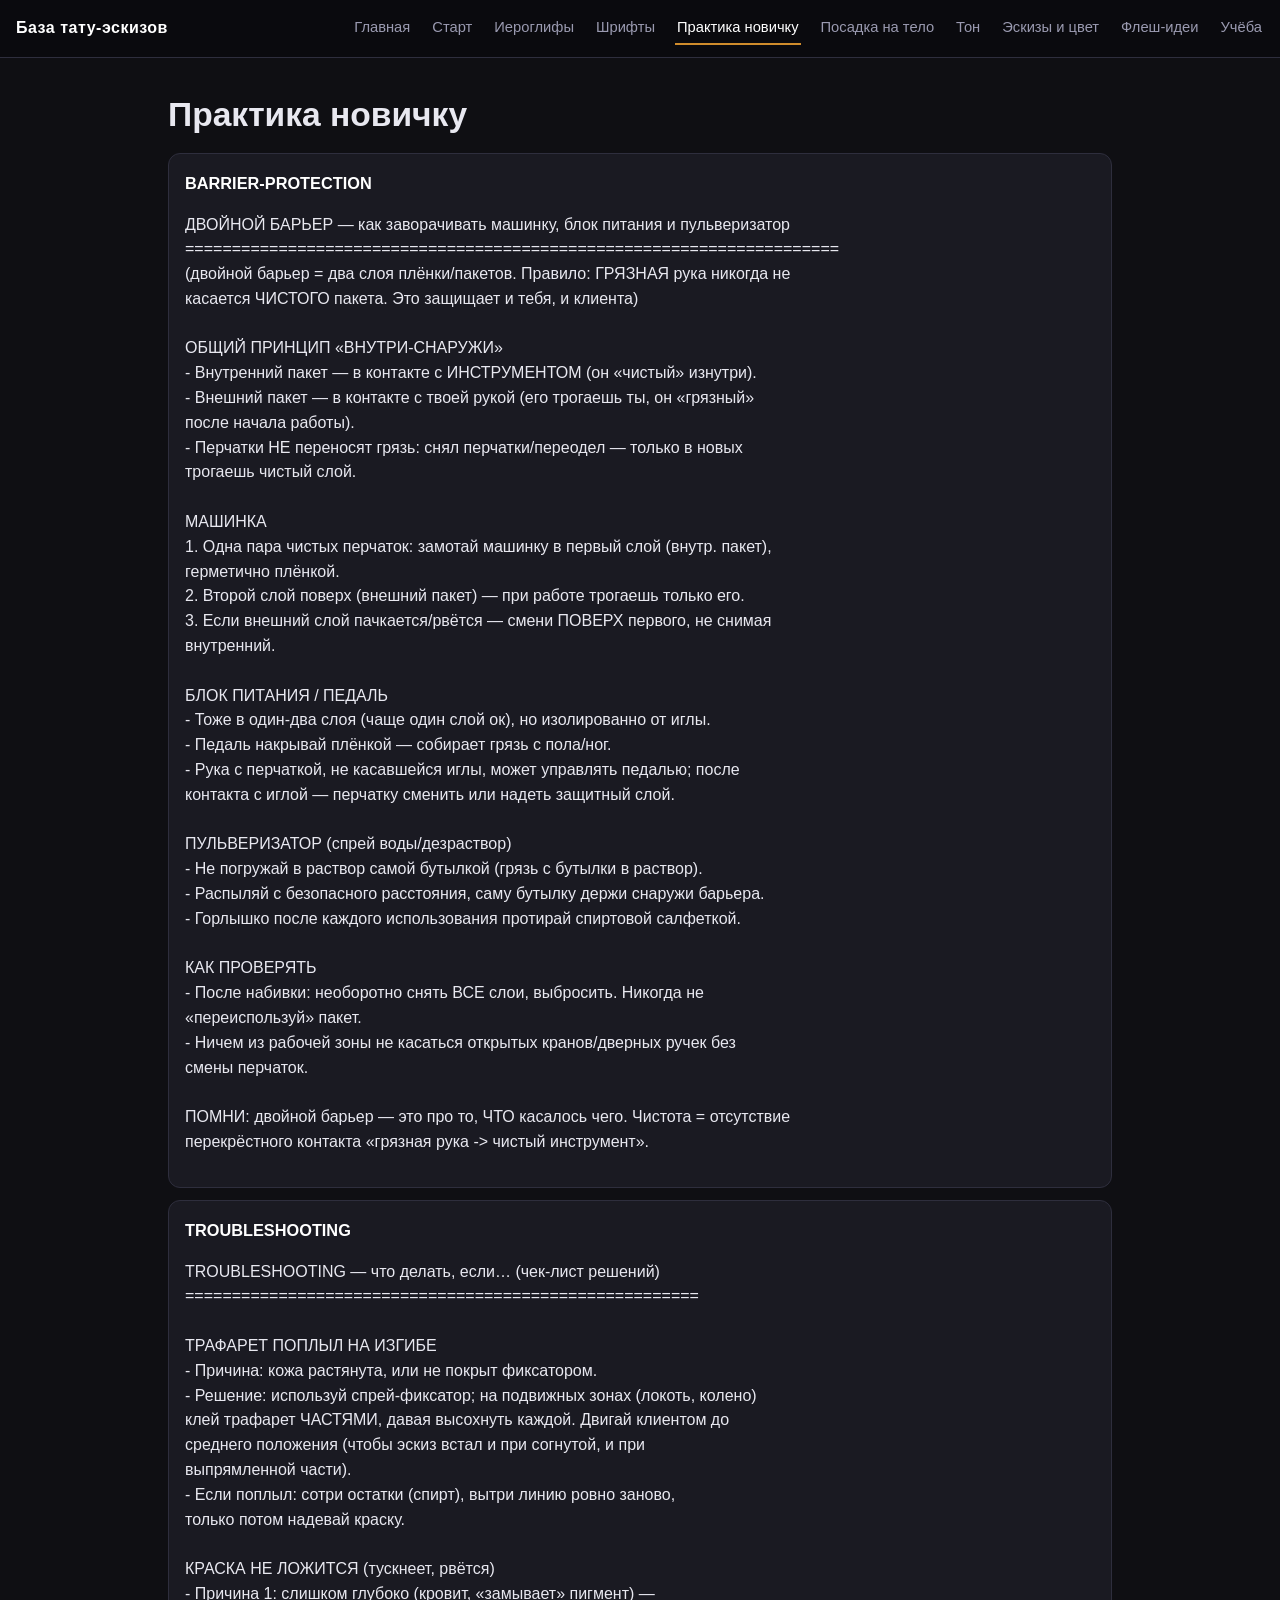
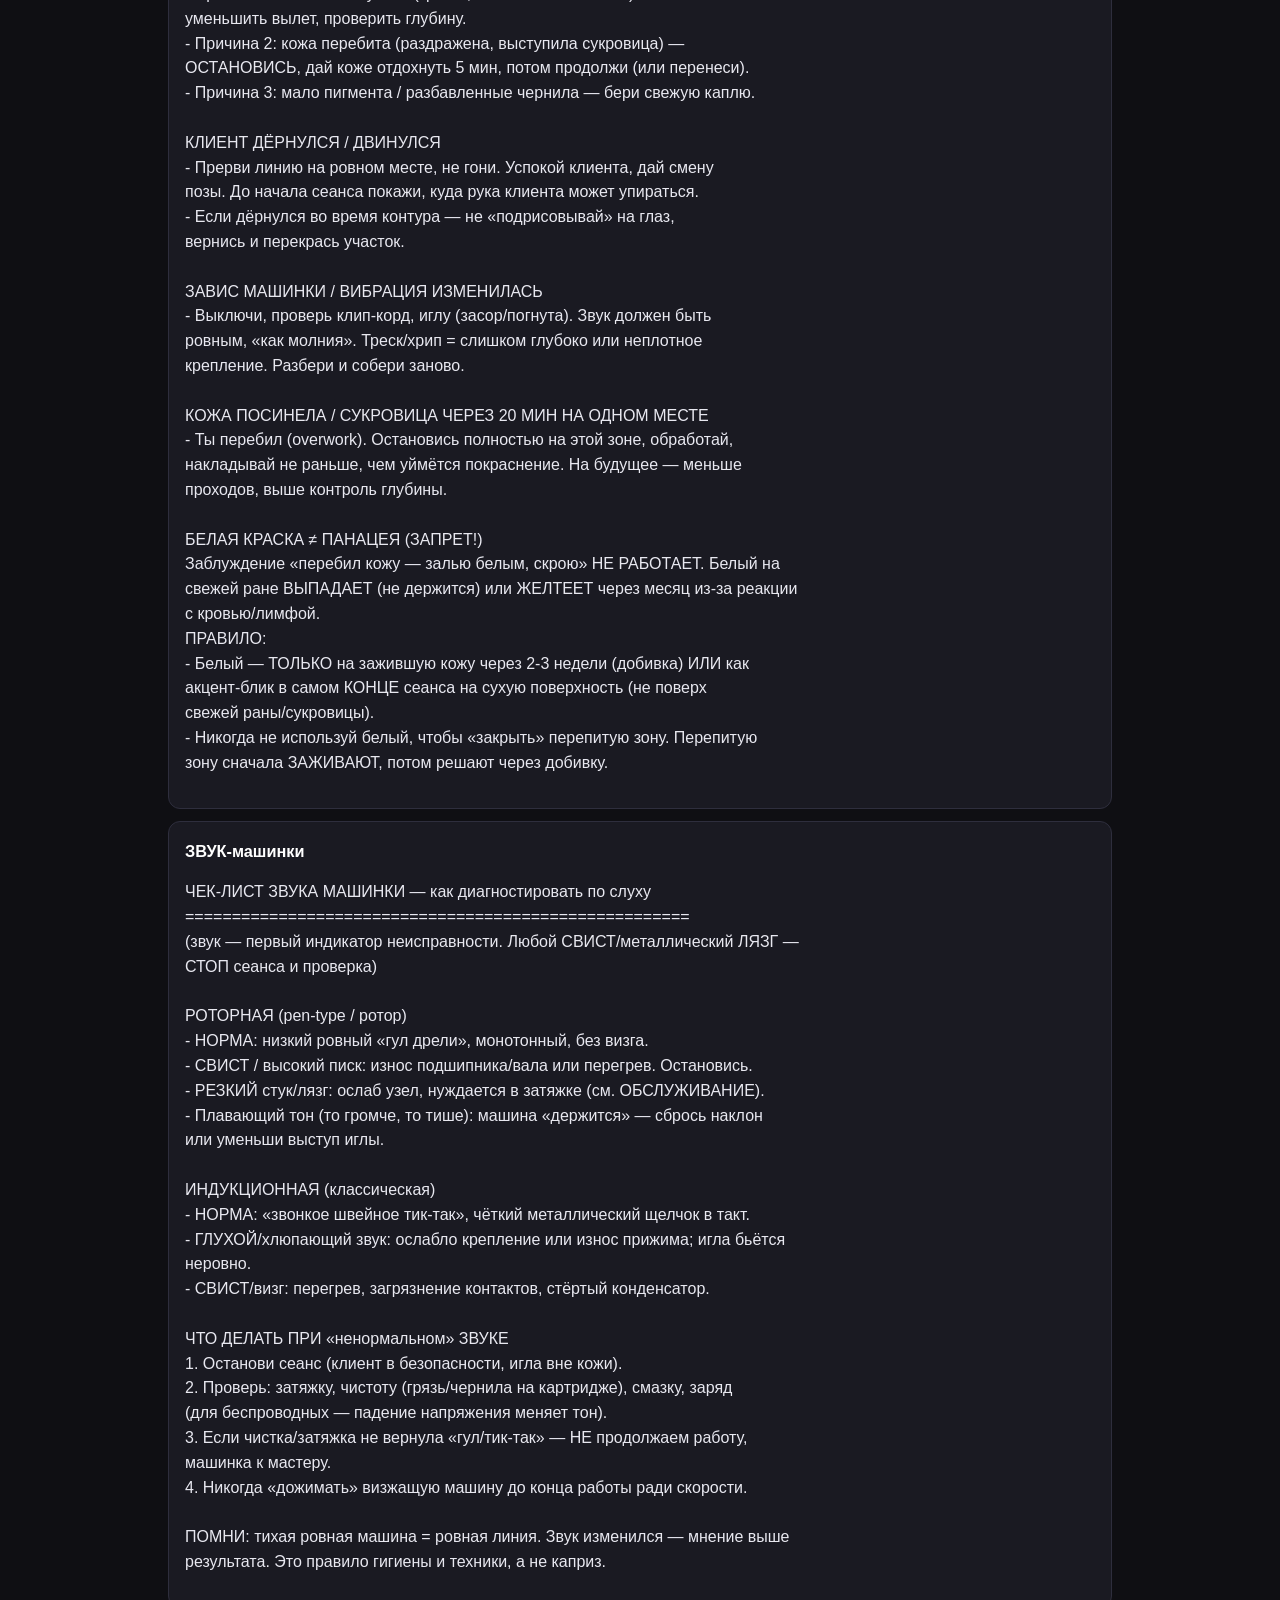
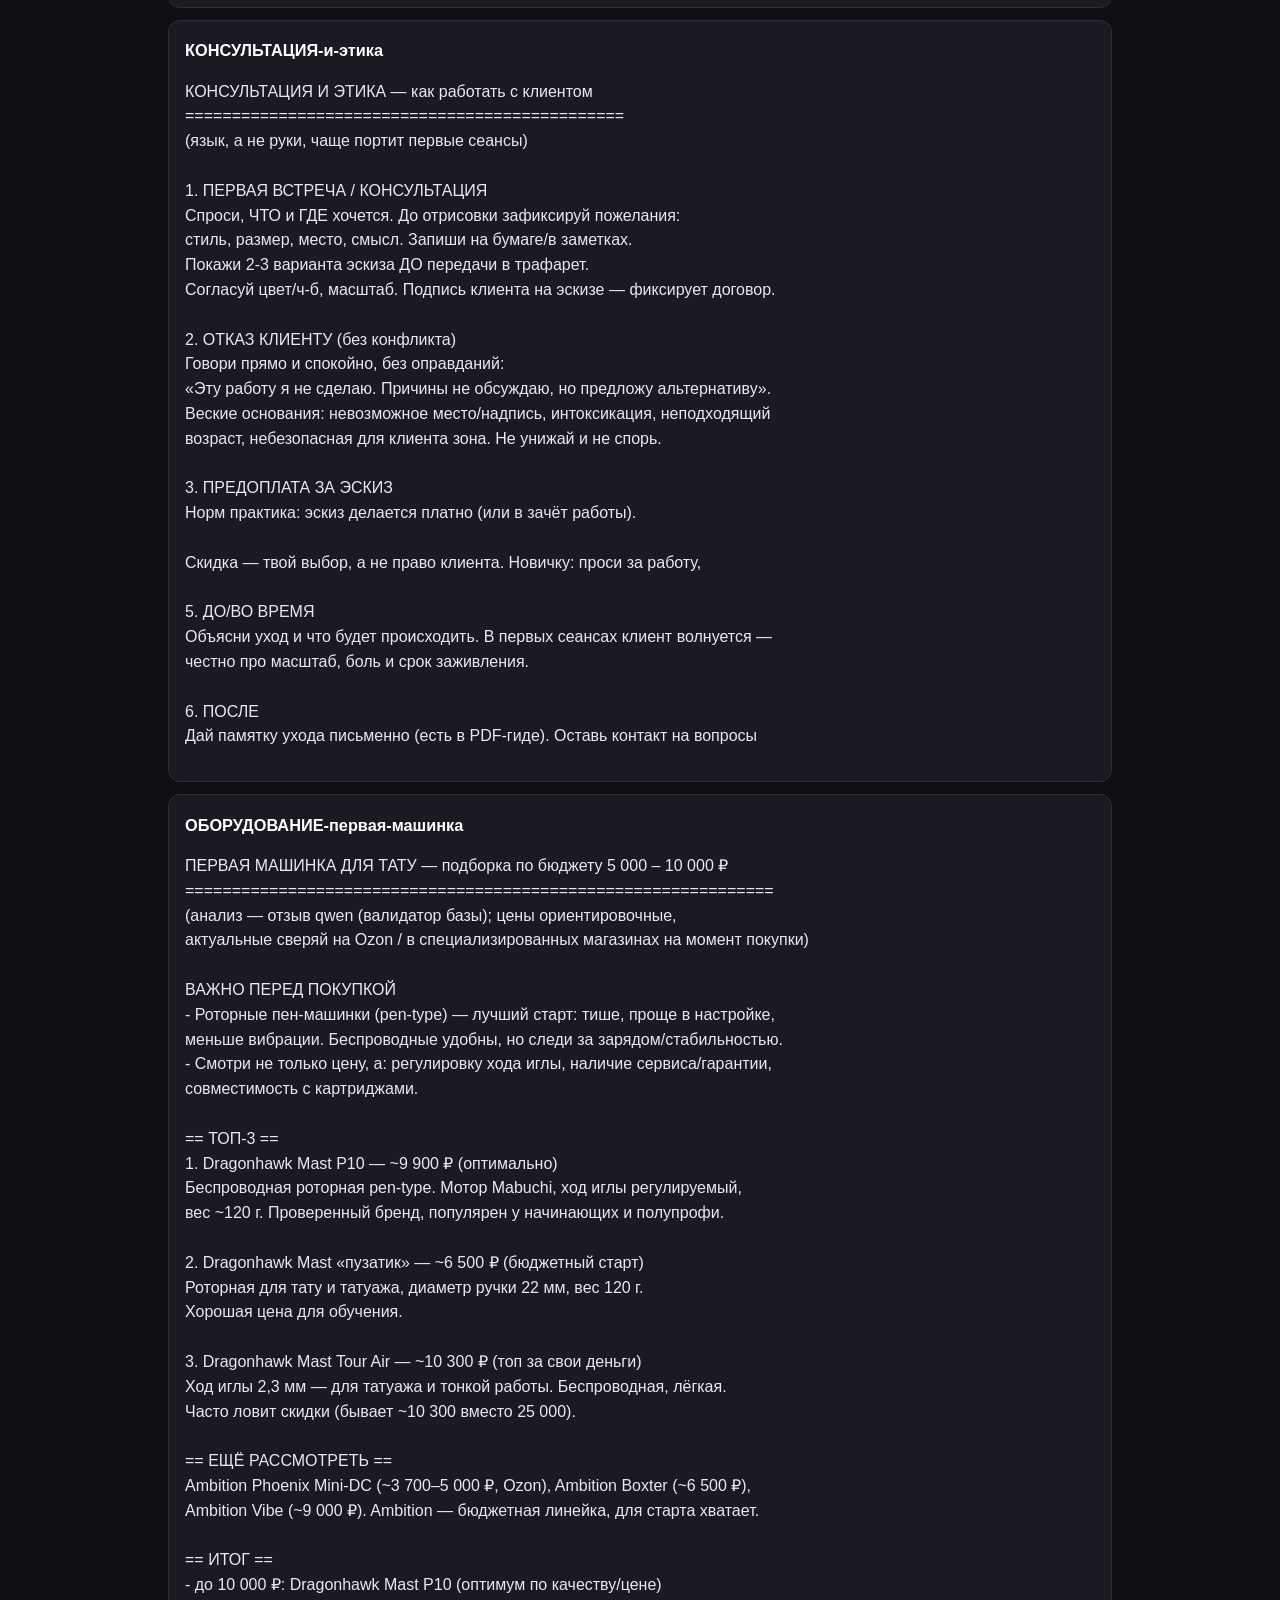
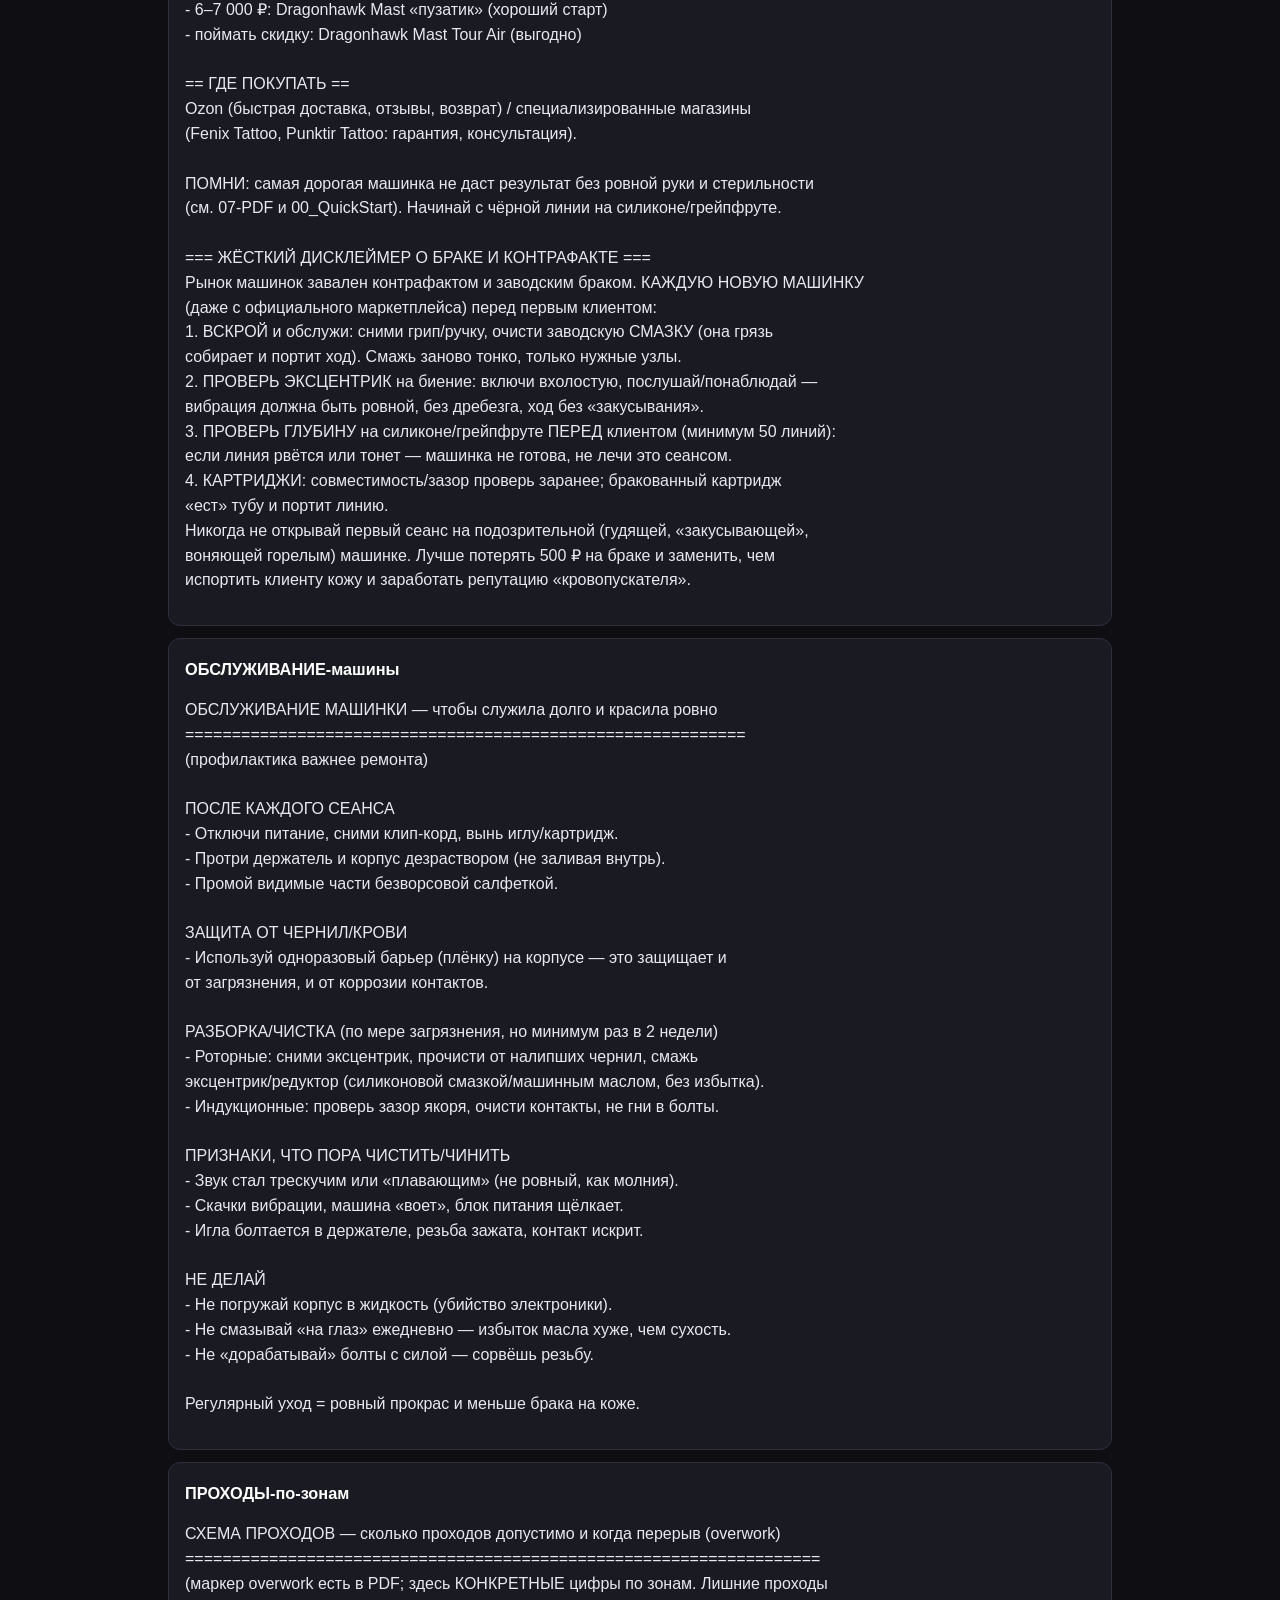
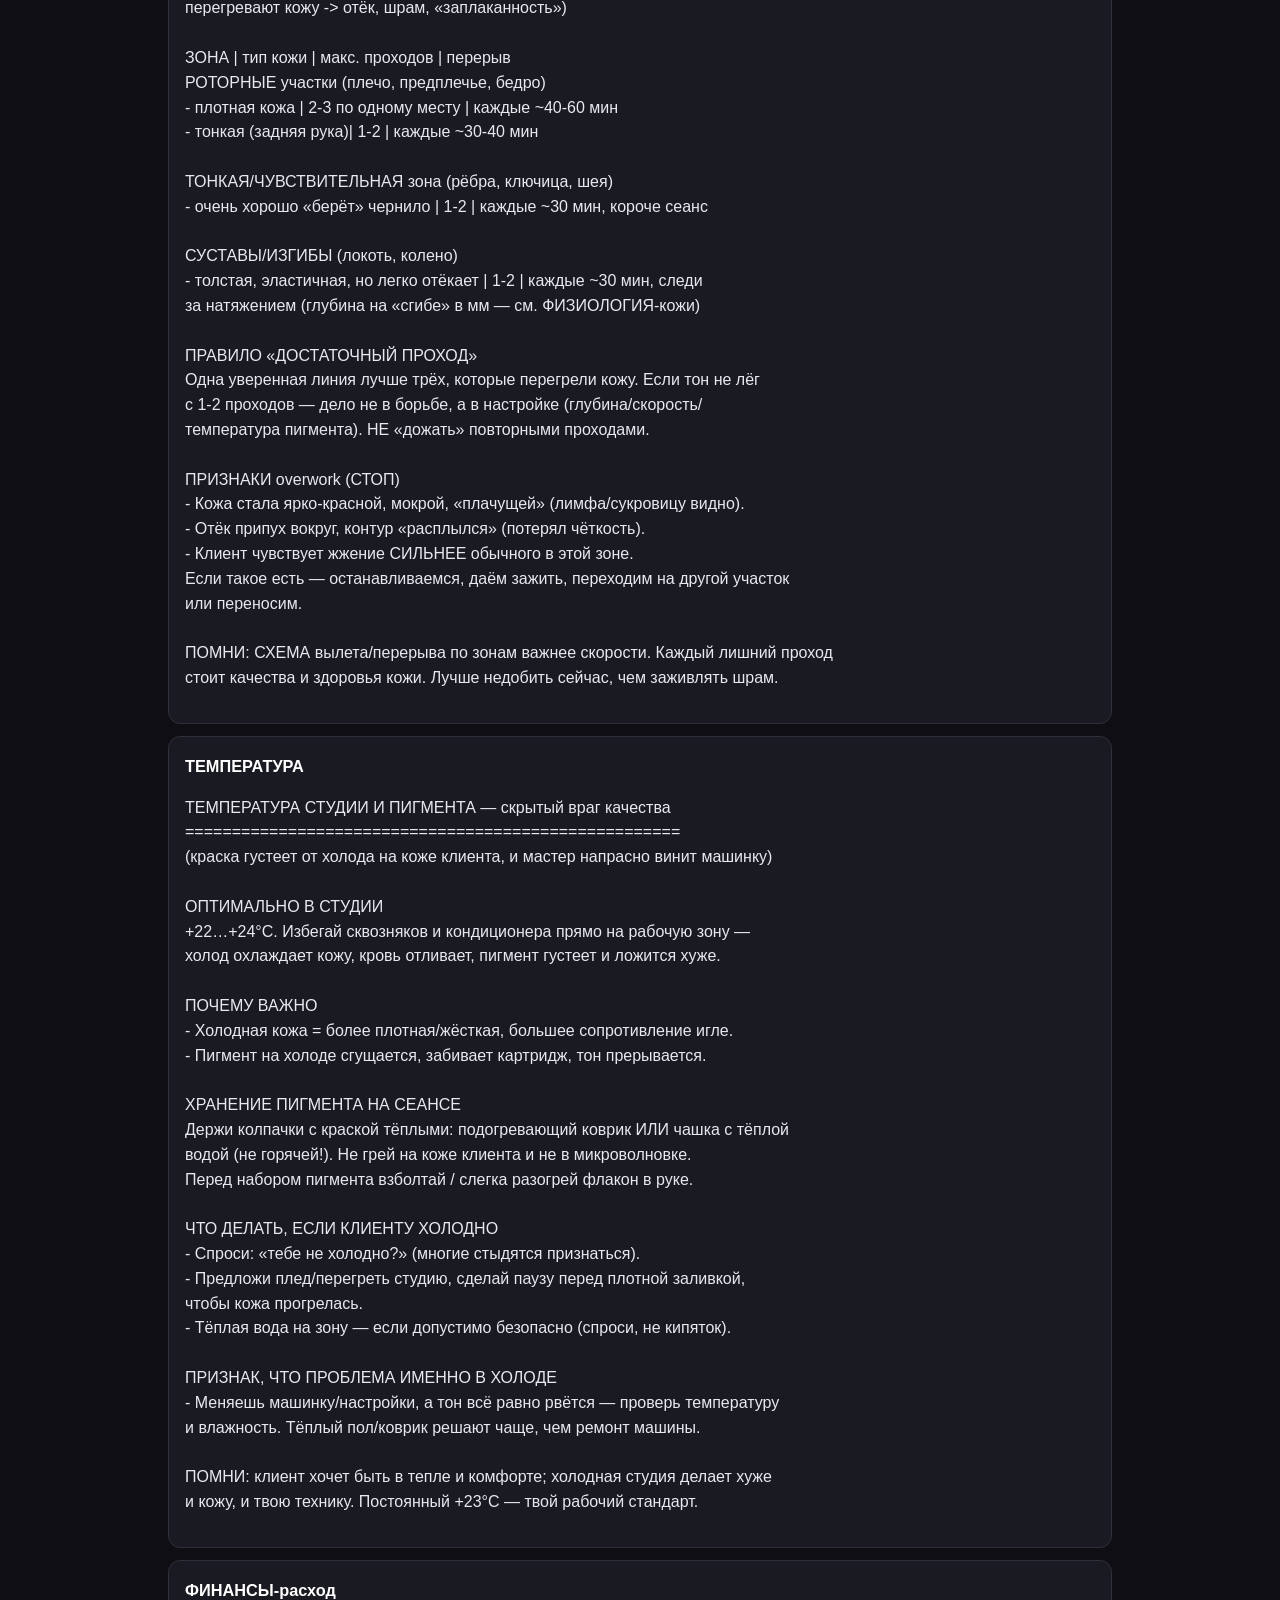
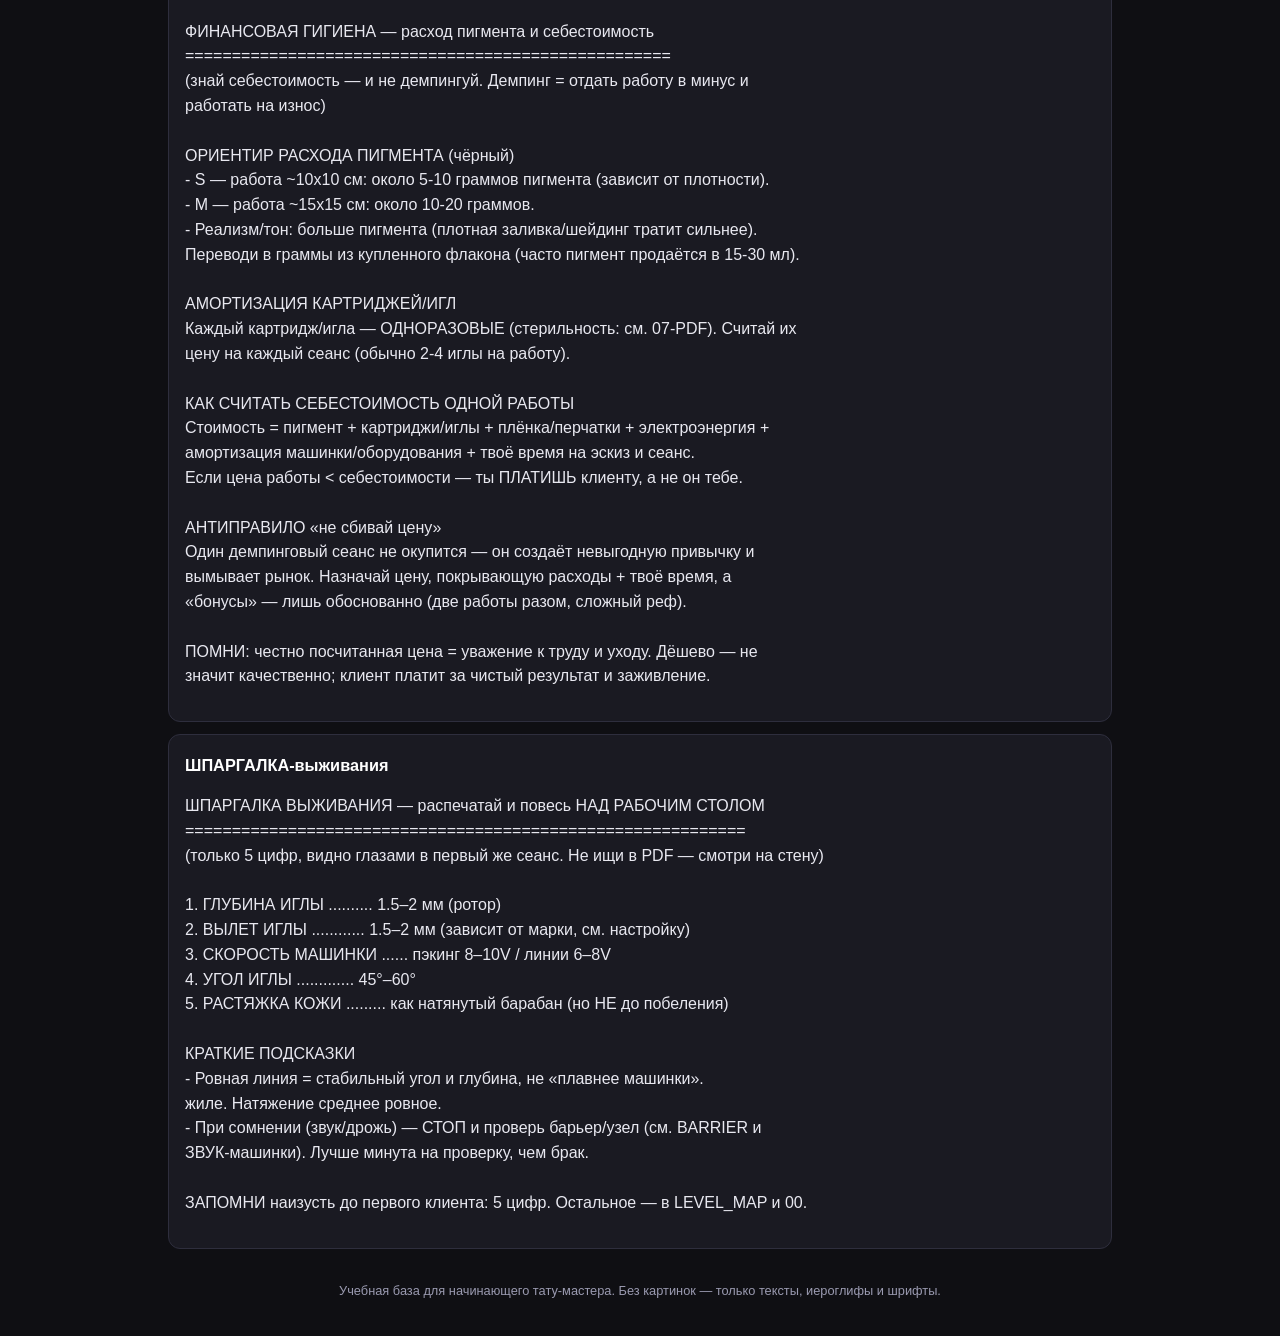
==== beginner.html @ d3d071ba "Учебная база эскизов татуировок: тексты, иероглифы, шрифты" ====
<!DOCTYPE html>
<html lang="ru">
<head>
<meta charset="utf-8">
<meta name="viewport" content="width=device-width, initial-scale=1">
<title>Практика новичку — База эскизов татуировок</title>
<link rel="stylesheet" href="css/main.css">

</head>
<body>
<div class="topbar">
  <span class="logo">База тату-эскизов</span>
  <nav><a href="index.html">Главная</a>
<a href="start.html">Старт</a>
<a href="kanji.html">Иероглифы</a>
<a href="fonts.html">Шрифты</a>
<a href="beginner.html" class="on">Практика новичку</a>
<a href="body.html">Посадка на тело</a>
<a href="tonal.html">Тон</a>
<a href="refs.html">Эскизы и цвет</a>
<a href="flash.html">Флеш-идеи</a>
<a href="books.html">Учёба</a></nav>
</div>
<div class="wrap">
<h1>Практика новичку</h1>
<div class="card"><h3>BARRIER-PROTECTION</h3><p class="txt">ДВОЙНОЙ БАРЬЕР — как заворачивать машинку, блок питания и пульверизатор<br>======================================================================<br>(двойной барьер = два слоя плёнки/пакетов. Правило: ГРЯЗНАЯ рука никогда не<br>касается ЧИСТОГО пакета. Это защищает и тебя, и клиента)<br><br>ОБЩИЙ ПРИНЦИП «ВНУТРИ-СНАРУЖИ»<br>  - Внутренний пакет — в контакте с ИНСТРУМЕНТОМ (он «чистый» изнутри).<br>  - Внешний пакет — в контакте с твоей рукой (его трогаешь ты, он «грязный»<br>    после начала работы).<br>  - Перчатки НЕ переносят грязь: снял перчатки/переодел — только в новых<br>    трогаешь чистый слой.<br><br>МАШИНКА<br>  1. Одна пара чистых перчаток: замотай машинку в первый слой (внутр. пакет),<br>     герметично плёнкой.<br>  2. Второй слой поверх (внешний пакет) — при работе трогаешь только его.<br>  3. Если внешний слой пачкается/рвётся — смени ПОВЕРХ первого, не снимая<br>     внутренний.<br><br>БЛОК ПИТАНИЯ / ПЕДАЛЬ<br>  - Тоже в один-два слоя (чаще один слой ок), но изолированно от иглы.<br>  - Педаль накрывай плёнкой — собирает грязь с пола/ног.<br>  - Рука с перчаткой, не касавшейся иглы, может управлять педалью; после<br>    контакта с иглой — перчатку сменить или надеть защитный слой.<br><br>ПУЛЬВЕРИЗАТОР (спрей воды/дезраствор)<br>  - Не погружай в раствор самой бутылкой (грязь с бутылки в раствор).<br>  - Распыляй с безопасного расстояния, саму бутылку держи снаружи барьера.<br>  - Горлышко после каждого использования протирай спиртовой салфеткой.<br><br>КАК ПРОВЕРЯТЬ<br>  - После набивки: необоротно снять ВСЕ слои, выбросить. Никогда не<br>    «переиспользуй» пакет.<br>  - Ничем из рабочей зоны не касаться открытых кранов/дверных ручек без<br>    смены перчаток.<br><br>ПОМНИ: двойной барьер — это про то, ЧТО касалось чего. Чистота = отсутствие<br>перекрёстного контакта «грязная рука -&gt; чистый инструмент».</p></div>
<div class="card"><h3>TROUBLESHOOTING</h3><p class="txt">TROUBLESHOOTING — что делать, если… (чек-лист решений)<br>=======================================================<br><br>ТРАФАРЕТ ПОПЛЫЛ НА ИЗГИБЕ<br>  - Причина: кожа растянута, или не покрыт фиксатором.<br>  - Решение: используй спрей-фиксатор; на подвижных зонах (локоть, колено)<br>    клей трафарет ЧАСТЯМИ, давая высохнуть каждой. Двигай клиентом до<br>    среднего положения (чтобы эскиз встал и при согнутой, и при<br>    выпрямленной части).<br>  - Если поплыл: сотри остатки (спирт), вытри линию ровно заново,<br>    только потом надевай краску.<br><br>КРАСКА НЕ ЛОЖИТСЯ (тускнеет, рвётся)<br>  - Причина 1: слишком глубоко (кровит, «замывает» пигмент) —<br>    уменьшить вылет, проверить глубину.<br>  - Причина 2: кожа перебита (раздражена, выступила сукровица) —<br>    ОСТАНОВИСЬ, дай коже отдохнуть 5 мин, потом продолжи (или перенеси).<br>  - Причина 3: мало пигмента / разбавленные чернила — бери свежую каплю.<br><br>КЛИЕНТ ДЁРНУЛСЯ / ДВИНУЛСЯ<br>  - Прерви линию на ровном месте, не гони. Успокой клиента, дай смену<br>    позы. До начала сеанса покажи, куда рука клиента может упираться.<br>  - Если дёрнулся во время контура — не «подрисовывай» на глаз,<br>    вернись и перекрась участок.<br><br>ЗАВИС МАШИНКИ / ВИБРАЦИЯ ИЗМЕНИЛАСЬ<br>  - Выключи, проверь клип-корд, иглу (засор/погнута). Звук должен быть<br>    ровным, «как молния». Треск/хрип = слишком глубоко или неплотное<br>    крепление. Разбери и собери заново.<br><br>КОЖА ПОСИНЕЛА / СУКРОВИЦА ЧЕРЕЗ 20 МИН НА ОДНОМ МЕСТЕ<br>  - Ты перебил (overwork). Остановись полностью на этой зоне, обработай,<br>    накладывай не раньше, чем уймётся покраснение. На будущее — меньше<br>    проходов, выше контроль глубины.<br><br>БЕЛАЯ КРАСКА ≠ ПАНАЦЕЯ (ЗАПРЕТ!)<br>  Заблуждение «перебил кожу — залью белым, скрою» НЕ РАБОТАЕТ. Белый на<br>  свежей ране ВЫПАДАЕТ (не держится) или ЖЕЛТЕЕТ через месяц из-за реакции<br>  с кровью/лимфой.<br>  ПРАВИЛО:<br>    - Белый — ТОЛЬКО на зажившую кожу через 2-3 недели (добивка) ИЛИ как<br>      акцент-блик в самом КОНЦЕ сеанса на сухую поверхность (не поверх<br>      свежей раны/сукровицы).<br>    - Никогда не используй белый, чтобы «закрыть» перепитую зону. Перепитую<br>      зону сначала ЗАЖИВАЮТ, потом решают через добивку.</p></div>
<div class="card"><h3>ЗВУК-машинки</h3><p class="txt">ЧЕК-ЛИСТ ЗВУКА МАШИНКИ — как диагностировать по слуху<br>======================================================<br>(звук — первый индикатор неисправности. Любой СВИСТ/металлический ЛЯЗГ —<br>СТОП сеанса и проверка)<br><br>РОТОРНАЯ (pen-type / ротор)<br>  - НОРМА: низкий ровный «гул дрели», монотонный, без визга.<br>  - СВИСТ / высокий писк: износ подшипника/вала или перегрев. Остановись.<br>  - РЕЗКИЙ стук/лязг: ослаб узел, нуждается в затяжке (см. ОБСЛУЖИВАНИЕ).<br>  - Плавающий тон (то громче, то тише): машина «держится» — сбрось наклон<br>    или уменьши выступ иглы.<br><br>ИНДУКЦИОННАЯ (классическая)<br>  - НОРМА: «звонкое швейное тик-так», чёткий металлический щелчок в такт.<br>  - ГЛУХОЙ/хлюпающий звук: ослабло крепление или износ прижима; игла бьётся<br>    неровно.<br>  - СВИСТ/визг: перегрев, загрязнение контактов, стёртый конденсатор.<br><br>ЧТО ДЕЛАТЬ ПРИ «ненормальном» ЗВУКЕ<br>  1. Останови сеанс (клиент в безопасности, игла вне кожи).<br>  2. Проверь: затяжку, чистоту (грязь/чернила на картридже), смазку, заряд<br>     (для беспроводных — падение напряжения меняет тон).<br>  3. Если чистка/затяжка не вернула «гул/тик-так» — НЕ продолжаем работу,<br>     машинка к мастеру.<br>  4. Никогда «дожимать» визжащую машину до конца работы ради скорости.<br><br>ПОМНИ: тихая ровная машина = ровная линия. Звук изменился — мнение выше<br>результата. Это правило гигиены и техники, а не каприз.</p></div>
<div class="card"><h3>КОНСУЛЬТАЦИЯ-и-этика</h3><p class="txt">КОНСУЛЬТАЦИЯ И ЭТИКА — как работать с клиентом<br>===============================================<br>(язык, а не руки, чаще портит первые сеансы)<br><br>1. ПЕРВАЯ ВСТРЕЧА / КОНСУЛЬТАЦИЯ<br>  Спроси, ЧТО и ГДЕ хочется. До отрисовки зафиксируй пожелания:<br>  стиль, размер, место, смысл. Запиши на бумаге/в заметках.<br>  Покажи 2-3 варианта эскиза ДО передачи в трафарет.<br>  Согласуй цвет/ч-б, масштаб. Подпись клиента на эскизе — фиксирует договор.<br><br>2. ОТКАЗ КЛИЕНТУ (без конфликта)<br>  Говори прямо и спокойно, без оправданий:<br>  «Эту работу я не сделаю. Причины не обсуждаю, но предложу альтернативу».<br>  Веские основания: невозможное место/надпись, интоксикация, неподходящий<br>  возраст, небезопасная для клиента зона. Не унижай и не спорь.<br><br>3. ПРЕДОПЛАТА ЗА ЭСКИЗ<br>  Норм практика: эскиз делается платно (или в зачёт работы).<br><br>  Скидка — твой выбор, а не право клиента. Новичку: проси за работу,<br><br>5. ДО/ВО ВРЕМЯ<br>  Объясни уход и что будет происходить. В первых сеансах клиент волнуется —<br>  честно про масштаб, боль и срок заживления.<br><br>6. ПОСЛЕ<br>  Дай памятку ухода письменно (есть в PDF-гиде). Оставь контакт на вопросы</p></div>
<div class="card"><h3>ОБОРУДОВАНИЕ-первая-машинка</h3><p class="txt">ПЕРВАЯ МАШИНКА ДЛЯ ТАТУ — подборка по бюджету 5 000 – 10 000 ₽<br>===============================================================<br>(анализ — отзыв qwen (валидатор базы); цены ориентировочные,<br>актуальные сверяй на Ozon / в специализированных магазинах на момент покупки)<br><br>ВАЖНО ПЕРЕД ПОКУПКОЙ<br>  - Роторные пен-машинки (pen-type) — лучший старт: тише, проще в настройке,<br>    меньше вибрации. Беспроводные удобны, но следи за зарядом/стабильностью.<br>  - Смотри не только цену, а: регулировку хода иглы, наличие сервиса/гарантии,<br>    совместимость с картриджами.<br><br>== ТОП-3 ==<br>1. Dragonhawk Mast P10 — ~9 900 ₽ (оптимально)<br>   Беспроводная роторная pen-type. Мотор Mabuchi, ход иглы регулируемый,<br>   вес ~120 г. Проверенный бренд, популярен у начинающих и полупрофи.<br><br>2. Dragonhawk Mast «пузатик» — ~6 500 ₽ (бюджетный старт)<br>   Роторная для тату и татуажа, диаметр ручки 22 мм, вес 120 г.<br>   Хорошая цена для обучения.<br><br>3. Dragonhawk Mast Tour Air — ~10 300 ₽ (топ за свои деньги)<br>   Ход иглы 2,3 мм — для татуажа и тонкой работы. Беспроводная, лёгкая.<br>   Часто ловит скидки (бывает ~10 300 вместо 25 000).<br><br>== ЕЩЁ РАССМОТРЕТЬ ==<br>  Ambition Phoenix Mini-DC (~3 700–5 000 ₽, Ozon), Ambition Boxter (~6 500 ₽),<br>  Ambition Vibe (~9 000 ₽). Ambition — бюджетная линейка, для старта хватает.<br><br>== ИТОГ ==<br>  - до 10 000 ₽: Dragonhawk Mast P10 (оптимум по качеству/цене)<br>  - 6–7 000 ₽: Dragonhawk Mast «пузатик» (хороший старт)<br>  - поймать скидку: Dragonhawk Mast Tour Air (выгодно)<br><br>== ГДЕ ПОКУПАТЬ ==<br>  Ozon (быстрая доставка, отзывы, возврат) / специализированные магазины<br>  (Fenix Tattoo, Punktir Tattoo: гарантия, консультация).<br><br>ПОМНИ: самая дорогая машинка не даст результат без ровной руки и стерильности<br>(см. 07-PDF и 00_QuickStart). Начинай с чёрной линии на силиконе/грейпфруте.<br><br>=== ЖЁСТКИЙ ДИСКЛЕЙМЕР О БРАКЕ И КОНТРАФАКТЕ ===<br>Рынок машинок завален контрафактом и заводским браком. КАЖДУЮ НОВУЮ МАШИНКУ<br>(даже с официального маркетплейса) перед первым клиентом:<br>  1. ВСКРОЙ и обслужи: сними грип/ручку, очисти заводскую СМАЗКУ (она грязь<br>     собирает и портит ход). Смажь заново тонко, только нужные узлы.<br>  2. ПРОВЕРЬ ЭКСЦЕНТРИК на биение: включи вхолостую, послушай/понаблюдай —<br>     вибрация должна быть ровной, без дребезга, ход без «закусывания».<br>  3. ПРОВЕРЬ ГЛУБИНУ на силиконе/грейпфруте ПЕРЕД клиентом (минимум 50 линий):<br>     если линия рвётся или тонет — машинка не готова, не лечи это сеансом.<br>  4. КАРТРИДЖИ: совместимость/зазор проверь заранее; бракованный картридж<br>     «ест» тубу и портит линию.<br>Никогда не открывай первый сеанс на подозрительной (гудящей, «закусывающей»,<br>воняющей горелым) машинке. Лучше потерять 500 ₽ на браке и заменить, чем<br>испортить клиенту кожу и заработать репутацию «кровопускателя».</p></div>
<div class="card"><h3>ОБСЛУЖИВАНИЕ-машины</h3><p class="txt">ОБСЛУЖИВАНИЕ МАШИНКИ — чтобы служила долго и красила ровно<br>============================================================<br>(профилактика важнее ремонта)<br><br>ПОСЛЕ КАЖДОГО СЕАНСА<br>  - Отключи питание, сними клип-корд, вынь иглу/картридж.<br>  - Протри держатель и корпус дезраствором (не заливая внутрь).<br>  - Промой видимые части безворсовой салфеткой.<br><br>ЗАЩИТА ОТ ЧЕРНИЛ/КРОВИ<br>  - Используй одноразовый барьер (плёнку) на корпусе — это защищает и<br>    от загрязнения, и от коррозии контактов.<br><br>РАЗБОРКА/ЧИСТКА (по мере загрязнения, но минимум раз в 2 недели)<br>  - Роторные: сними эксцентрик, прочисти от налипших чернил, смажь<br>    эксцентрик/редуктор (силиконовой смазкой/машинным маслом, без избытка).<br>  - Индукционные: проверь зазор якоря, очисти контакты, не гни в болты.<br><br>ПРИЗНАКИ, ЧТО ПОРА ЧИСТИТЬ/ЧИНИТЬ<br>  - Звук стал трескучим или «плавающим» (не ровный, как молния).<br>  - Скачки вибрации, машина «воет», блок питания щёлкает.<br>  - Игла болтается в держателе, резьба зажата, контакт искрит.<br><br>НЕ ДЕЛАЙ<br>  - Не погружай корпус в жидкость (убийство электроники).<br>  - Не смазывай «на глаз» ежедневно — избыток масла хуже, чем сухость.<br>  - Не «дорабатывай» болты с силой — сорвёшь резьбу.<br><br>Регулярный уход = ровный прокрас и меньше брака на коже.</p></div>
<div class="card"><h3>ПРОХОДЫ-по-зонам</h3><p class="txt">СХЕМА ПРОХОДОВ — сколько проходов допустимо и когда перерыв (overwork)<br>====================================================================<br>(маркер overwork есть в PDF; здесь КОНКРЕТНЫЕ цифры по зонам. Лишние проходы<br>перегревают кожу -&gt; отёк, шрам, «заплаканность»)<br><br>ЗОНА | тип кожи | макс. проходов | перерыв<br>РОТОРНЫЕ участки (плечо, предплечье, бедро)<br>   - плотная кожа        | 2-3 по одному месту  | каждые ~40-60 мин<br>   - тонкая (задняя рука)| 1-2 | каждые ~30-40 мин<br><br>ТОНКАЯ/ЧУВСТВИТЕЛЬНАЯ зона (рёбра, ключица, шея)<br>   - очень хорошо «берёт» чернило | 1-2 | каждые ~30 мин, короче сеанс<br><br>СУСТАВЫ/ИЗГИБЫ (локоть, колено)<br>   - толстая, эластичная, но легко отёкает | 1-2 | каждые ~30 мин, следи<br>     за натяжением (глубина на «сгибе» в мм — см. ФИЗИОЛОГИЯ-кожи)<br><br>ПРАВИЛО «ДОСТАТОЧНЫЙ ПРОХОД»<br>  Одна уверенная линия лучше трёх, которые перегрели кожу. Если тон не лёг<br>  с 1-2 проходов — дело не в борьбе, а в настройке (глубина/скорость/<br>  температура пигмента). НЕ «дожать» повторными проходами.<br><br>ПРИЗНАКИ overwork (СТОП)<br>  - Кожа стала ярко-красной, мокрой, «плачущей» (лимфа/сукровицу видно).<br>  - Отёк припух вокруг, контур «расплылся» (потерял чёткость).<br>  - Клиент чувствует жжение СИЛЬНЕЕ обычного в этой зоне.<br>  Если такое есть — останавливаемся, даём зажить, переходим на другой участок<br>  или переносим.<br><br>ПОМНИ: СХЕМА вылета/перерыва по зонам важнее скорости. Каждый лишний проход<br>стоит качества и здоровья кожи. Лучше недобить сейчас, чем заживлять шрам.</p></div>
<div class="card"><h3>ТЕМПЕРАТУРА</h3><p class="txt">ТЕМПЕРАТУРА СТУДИИ И ПИГМЕНТА — скрытый враг качества<br>=====================================================<br>(краска густеет от холода на коже клиента, и мастер напрасно винит машинку)<br><br>ОПТИМАЛЬНО В СТУДИИ<br>  +22…+24°C. Избегай сквозняков и кондиционера прямо на рабочую зону —<br>  холод охлаждает кожу, кровь отливает, пигмент густеет и ложится хуже.<br><br>ПОЧЕМУ ВАЖНО<br>  - Холодная кожа = более плотная/жёсткая, большее сопротивление игле.<br>  - Пигмент на холоде сгущается, забивает картридж, тон прерывается.<br><br>ХРАНЕНИЕ ПИГМЕНТА НА СЕАНСЕ<br>  Держи колпачки с краской тёплыми: подогревающий коврик ИЛИ чашка с тёплой<br>  водой (не горячей!). Не грей на коже клиента и не в микроволновке.<br>  Перед набором пигмента взболтай / слегка разогрей флакон в руке.<br><br>ЧТО ДЕЛАТЬ, ЕСЛИ КЛИЕНТУ ХОЛОДНО<br>  - Спроси: «тебе не холодно?» (многие стыдятся признаться).<br>  - Предложи плед/перегреть студию, сделай паузу перед плотной заливкой,<br>    чтобы кожа прогрелась.<br>  - Тёплая вода на зону — если допустимо безопасно (спроси, не кипяток).<br><br>ПРИЗНАК, ЧТО ПРОБЛЕМА ИМЕННО В ХОЛОДЕ<br>  - Меняешь машинку/настройки, а тон всё равно рвётся — проверь температуру<br>    и влажность. Тёплый пол/коврик решают чаще, чем ремонт машины.<br><br>ПОМНИ: клиент хочет быть в тепле и комфорте; холодная студия делает хуже<br>и кожу, и твою технику. Постоянный +23°C — твой рабочий стандарт.</p></div>
<div class="card"><h3>ФИНАНСЫ-расход</h3><p class="txt">ФИНАНСОВАЯ ГИГИЕНА — расход пигмента и себестоимость<br>====================================================<br>(знай себестоимость — и не демпингуй. Демпинг = отдать работу в минус и<br>работать на износ)<br><br>ОРИЕНТИР РАСХОДА ПИГМЕНТА (чёрный)<br>  - S — работа ~10x10 см: около 5-10 граммов пигмента (зависит от плотности).<br>  - M — работа ~15x15 см: около 10-20 граммов.<br>  - Реализм/тон: больше пигмента (плотная заливка/шейдинг тратит сильнее).<br>  Переводи в граммы из купленного флакона (часто пигмент продаётся в 15-30 мл).<br><br>АМОРТИЗАЦИЯ КАРТРИДЖЕЙ/ИГЛ<br>  Каждый картридж/игла — ОДНОРАЗОВЫЕ (стерильность: см. 07-PDF). Считай их<br>  цену на каждый сеанс (обычно 2-4 иглы на работу).<br><br>КАК СЧИТАТЬ СЕБЕСТОИМОСТЬ ОДНОЙ РАБОТЫ<br>  Стоимость = пигмент + картриджи/иглы + плёнка/перчатки + электроэнергия +<br>               амортизация машинки/оборудования + твоё время на эскиз и сеанс.<br>  Если цена работы &lt; себестоимости — ты ПЛАТИШЬ клиенту, а не он тебе.<br><br>АНТИПРАВИЛО «не сбивай цену»<br>  Один демпинговый сеанс не окупится — он создаёт невыгодную привычку и<br>  вымывает рынок. Назначай цену, покрывающую расходы + твоё время, а<br>  «бонусы» — лишь обоснованно (две работы разом, сложный реф).<br><br>ПОМНИ: честно посчитанная цена = уважение к труду и уходу. Дёшево — не<br>значит качественно; клиент платит за чистый результат и заживление.</p></div>
<div class="card"><h3>ШПАРГАЛКА-выживания</h3><p class="txt">ШПАРГАЛКА ВЫЖИВАНИЯ — распечатай и повесь НАД РАБОЧИМ СТОЛОМ<br>============================================================<br>(только 5 цифр, видно глазами в первый же сеанс. Не ищи в PDF — смотри на стену)<br><br>  1. ГЛУБИНА ИГЛЫ .......... 1.5–2 мм (ротор)<br>  2. ВЫЛЕТ ИГЛЫ ............ 1.5–2 мм (зависит от марки, см. настройку)<br>  3. СКОРОСТЬ МАШИНКИ ...... пэкинг 8–10V / линии 6–8V<br>  4. УГОЛ ИГЛЫ ............. 45°–60°<br>  5. РАСТЯЖКА КОЖИ ......... как натянутый барабан (но НЕ до побеления)<br><br>КРАТКИЕ ПОДСКАЗКИ<br>  - Ровная линия = стабильный угол и глубина, не «плавнее машинки».<br>    жиле. Натяжение среднее ровное.<br>  - При сомнении (звук/дрожь) — СТОП и проверь барьер/узел (см. BARRIER и<br>    ЗВУК-машинки). Лучше минута на проверку, чем брак.<br><br>ЗАПОМНИ наизусть до первого клиента: 5 цифр. Остальное — в LEVEL_MAP и 00.</p></div>
<footer>Учебная база для начинающего тату-мастера. Без картинок — только тексты, иероглифы и шрифты.</footer>
</div>
</body>
</html>
---- css/main.css ----
:root{
  --bg:#0f0f13; --card:#1a1a22; --card2:#20202b; --line:#2e2e3d;
  --txt:#e8e8f0; --dim:#9a9ab0; --acc:#d08c2c; --acc2:#c0562b;
  --ok:#47a76a; --warn:#b0a14a; --danger:#b05050;
}
*{box-sizing:border-box}
html{-webkit-text-size-adjust:100%}
body{
  margin:0; background:var(--bg); color:var(--txt);
  font-family:-apple-system,BlinkMacSystemFont,"Segoe UI",Roboto,"Helvetica Neue",Arial,sans-serif;
  line-height:1.55;
}
a{color:var(--acc); text-decoration:none}
a:hover{text-decoration:underline}

.wrap{max-width:1000px; margin:0 auto; padding:16px}
@media(min-width:640px){.wrap{padding:24px 28px}}

.topbar{display:flex; align-items:center; gap:10px; flex-wrap:wrap;
  border-bottom:1px solid var(--line); padding:12px 16px; background:#0a0a0e}
.topbar .logo{font-weight:800; color:#fff; letter-spacing:.5px}
.topbar nav{display:flex; gap:18px; margin-left:auto; flex-wrap:wrap}
.topbar nav a{color:var(--dim); font-size:.92rem; padding:4px 2px; border-bottom:2px solid transparent}
.topbar nav a:hover{color:#fff; text-decoration:none}
.topbar nav a.on{color:#fff; border-color:var(--acc)}

h1{font-size:clamp(1.5rem,4.5vw,2.1rem); margin:.2em 0 .3em}
h2{font-size:1.25rem; margin:1.4em 0 .5em; color:#fff}
.sub{color:var(--dim); font-size:clamp(.95rem,2.5vw,1.05rem); margin-bottom:.6em}

.card{background:var(--card); border:1px solid var(--line); border-radius:12px; padding:16px; margin:12px 0}
.card h3{font-size:1.02rem; margin:.1em 0 .4em; color:#fff}

.note{font-size:.9rem; color:var(--dim); border-left:3px solid var(--line); padding:6px 12px; margin:10px 0}
.note b{color:#fff}
.warn{border-color:var(--warn); color:#cdc8a5}
.danger{border-color:var(--danger); color:#d9aaaa}

/* ---- канзди grid ---- */
.grid-k{display:grid; grid-template-columns:1fr; gap:12px}
@media(min-width:560px){.grid-k{grid-template-columns:1fr 1fr}}
@media(min-width:840px){.grid-k{grid-template-columns:1fr 1fr 1fr}}
.k-card{display:flex; gap:14px; align-items:stretch; background:var(--card);
  border:1px solid var(--line); border-radius:12px; padding:14px}
.k-glyph{font-size:2.6rem; line-height:1; flex:0 0 84px; display:flex; align-items:center; justify-content:center;
  font-family:"Noto Serif CJK SC","Source Han Serif SC","SimSun","Songti SC",serif}
.k-title{font-weight:700; font-size:1.02rem; color:#fff}
.k-trad{font-size:.98rem; margin-top:2px}
.k-trad .jb{color:var(--acc2)}
.k-note{font-size:.85rem; color:var(--dim); margin-top:6px}

/* ---- шрифты grid ---- */
.grid-f{display:grid; grid-template-columns:1fr; gap:12px}
@media(min-width:640px){.grid-f{grid-template-columns:1fr 1fr}}
.f-card{background:var(--card); border:1px solid var(--line); border-radius:12px; padding:14px}
.f-prev{font-size:1.7rem; font-family:var(--fa); overflow-wrap:anywhere; line-height:1.3;
  white-space:nowrap; overflow:hidden; text-overflow:ellipsis}
.f-name{font-size:.9rem; margin-top:10px; color:#fff; font-weight:600}
.f-meta{font-size:.78rem; color:var(--dim); margin-top:3px}
.f-dl{margin-top:10px; display:inline-block; font-size:.82rem; border:1px solid var(--line);
  border-radius:8px; padding:6px 12px; color:var(--acc)}
.f-dl:hover{background:var(--card2); text-decoration:none}
.lic{display:inline-block; font-size:.68rem; padding:2px 8px; border-radius:20px; margin-left:6px; vertical-align:middle}
.lic-of{background:#24402e; color:#8fe0ae}
.lic-pe{background:#46401a; color:#e6d28a}
.lic-fr{background:#2a333f; color:#a9c6e0}

footer{margin:32px 0 12px; font-size:.8rem; color:var(--dim); text-align:center}
footer a{color:var(--dim)}
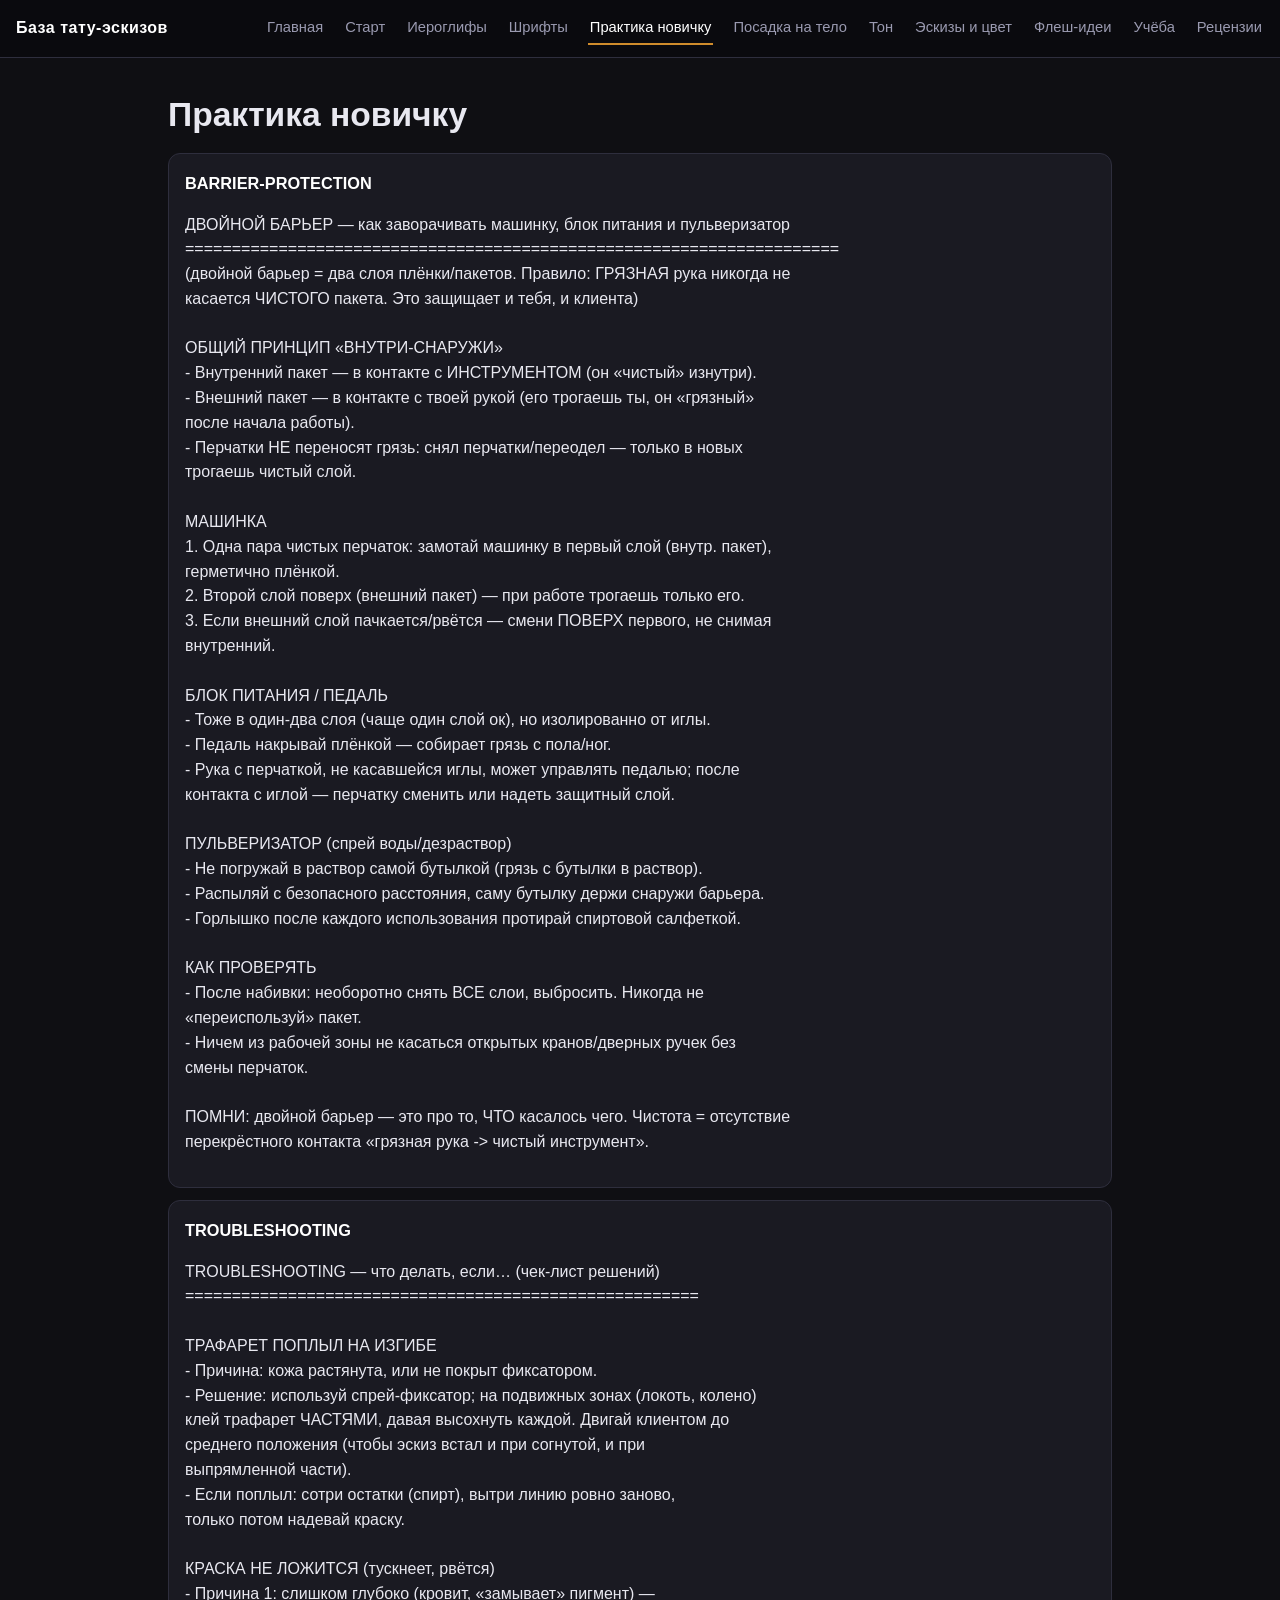
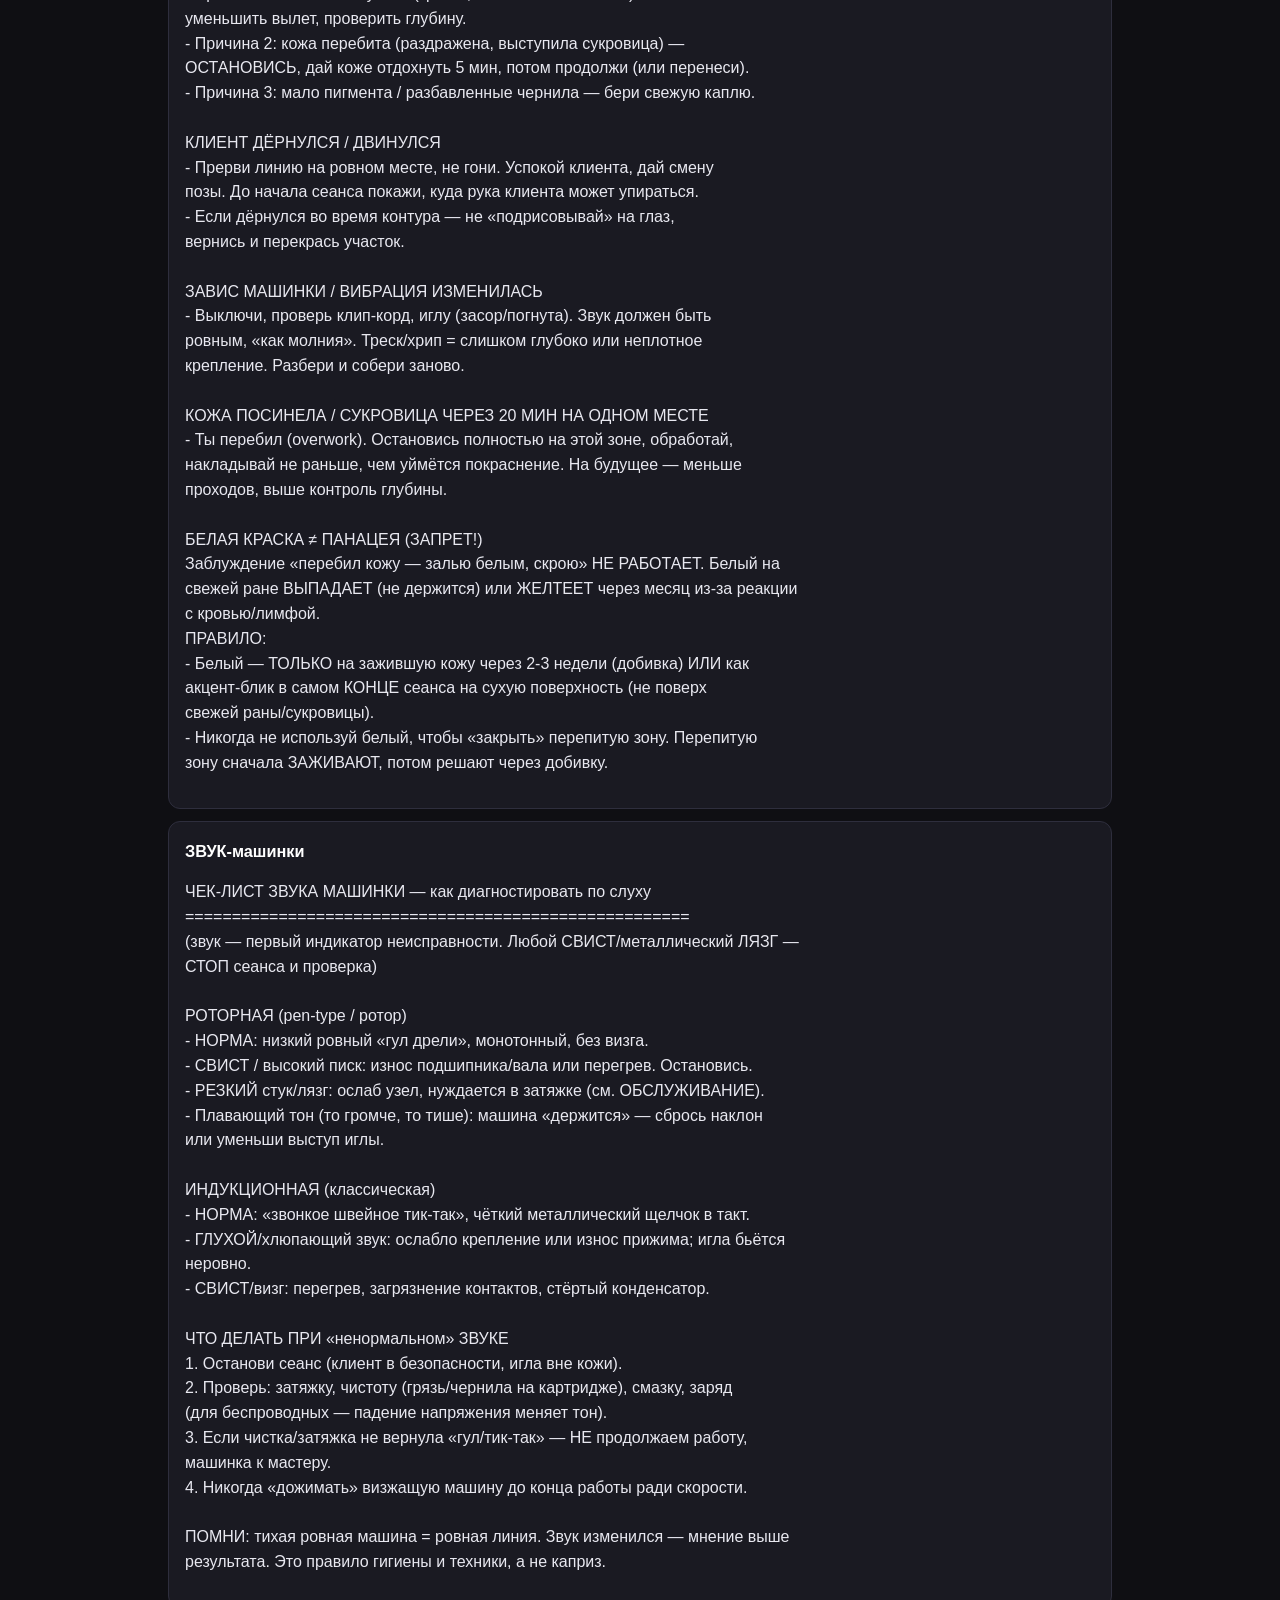
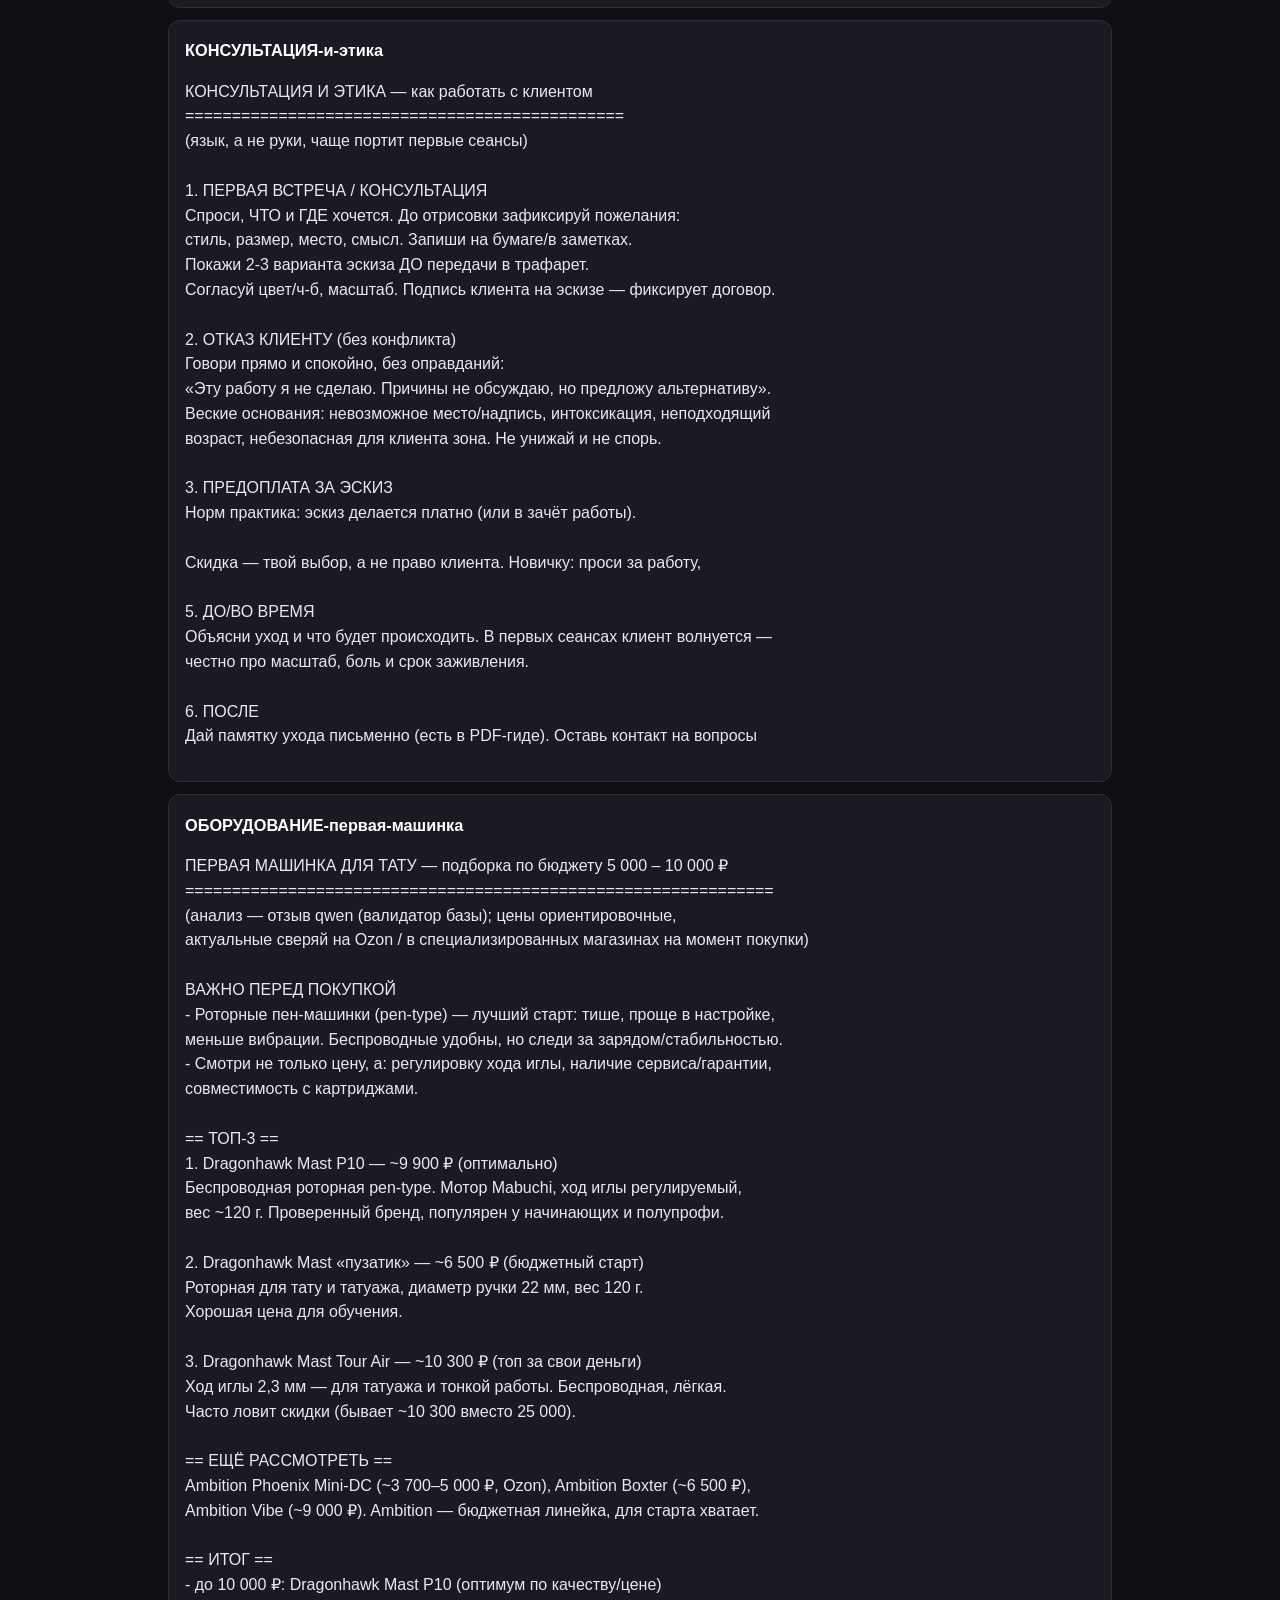
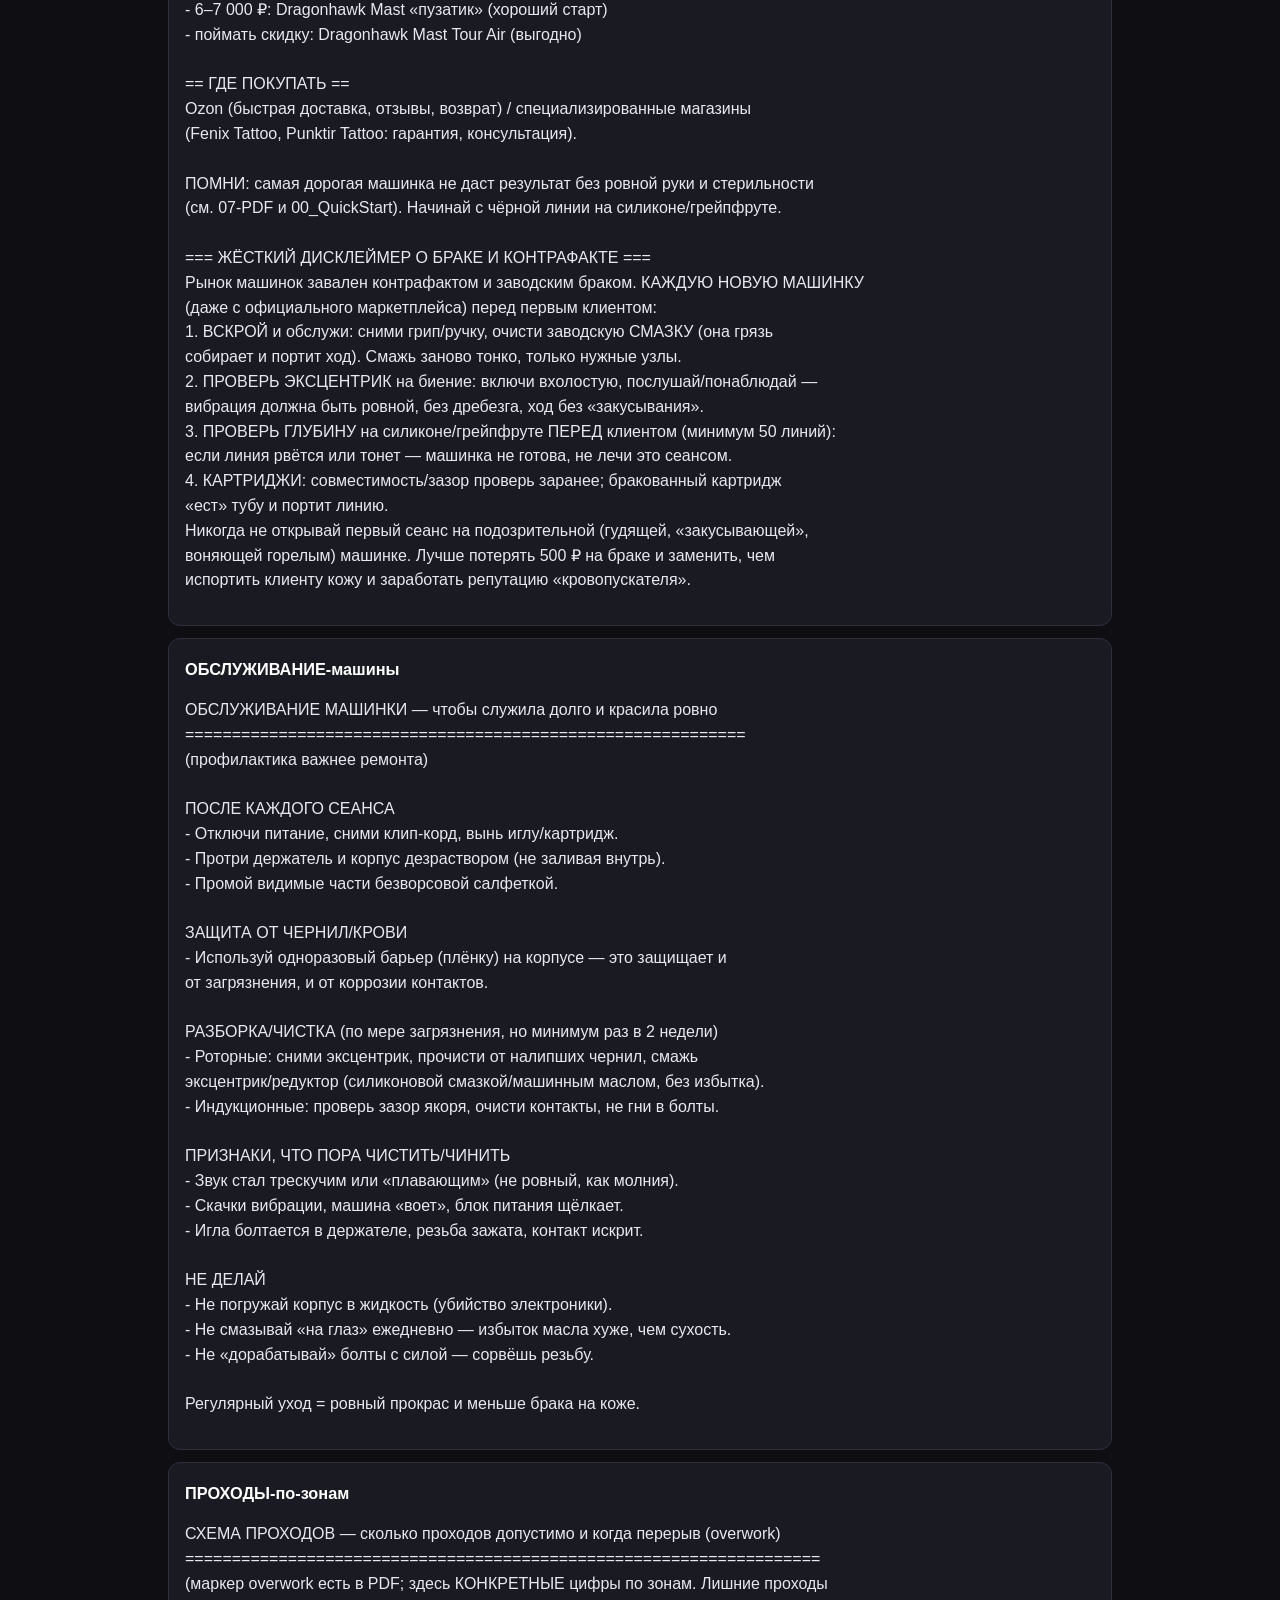
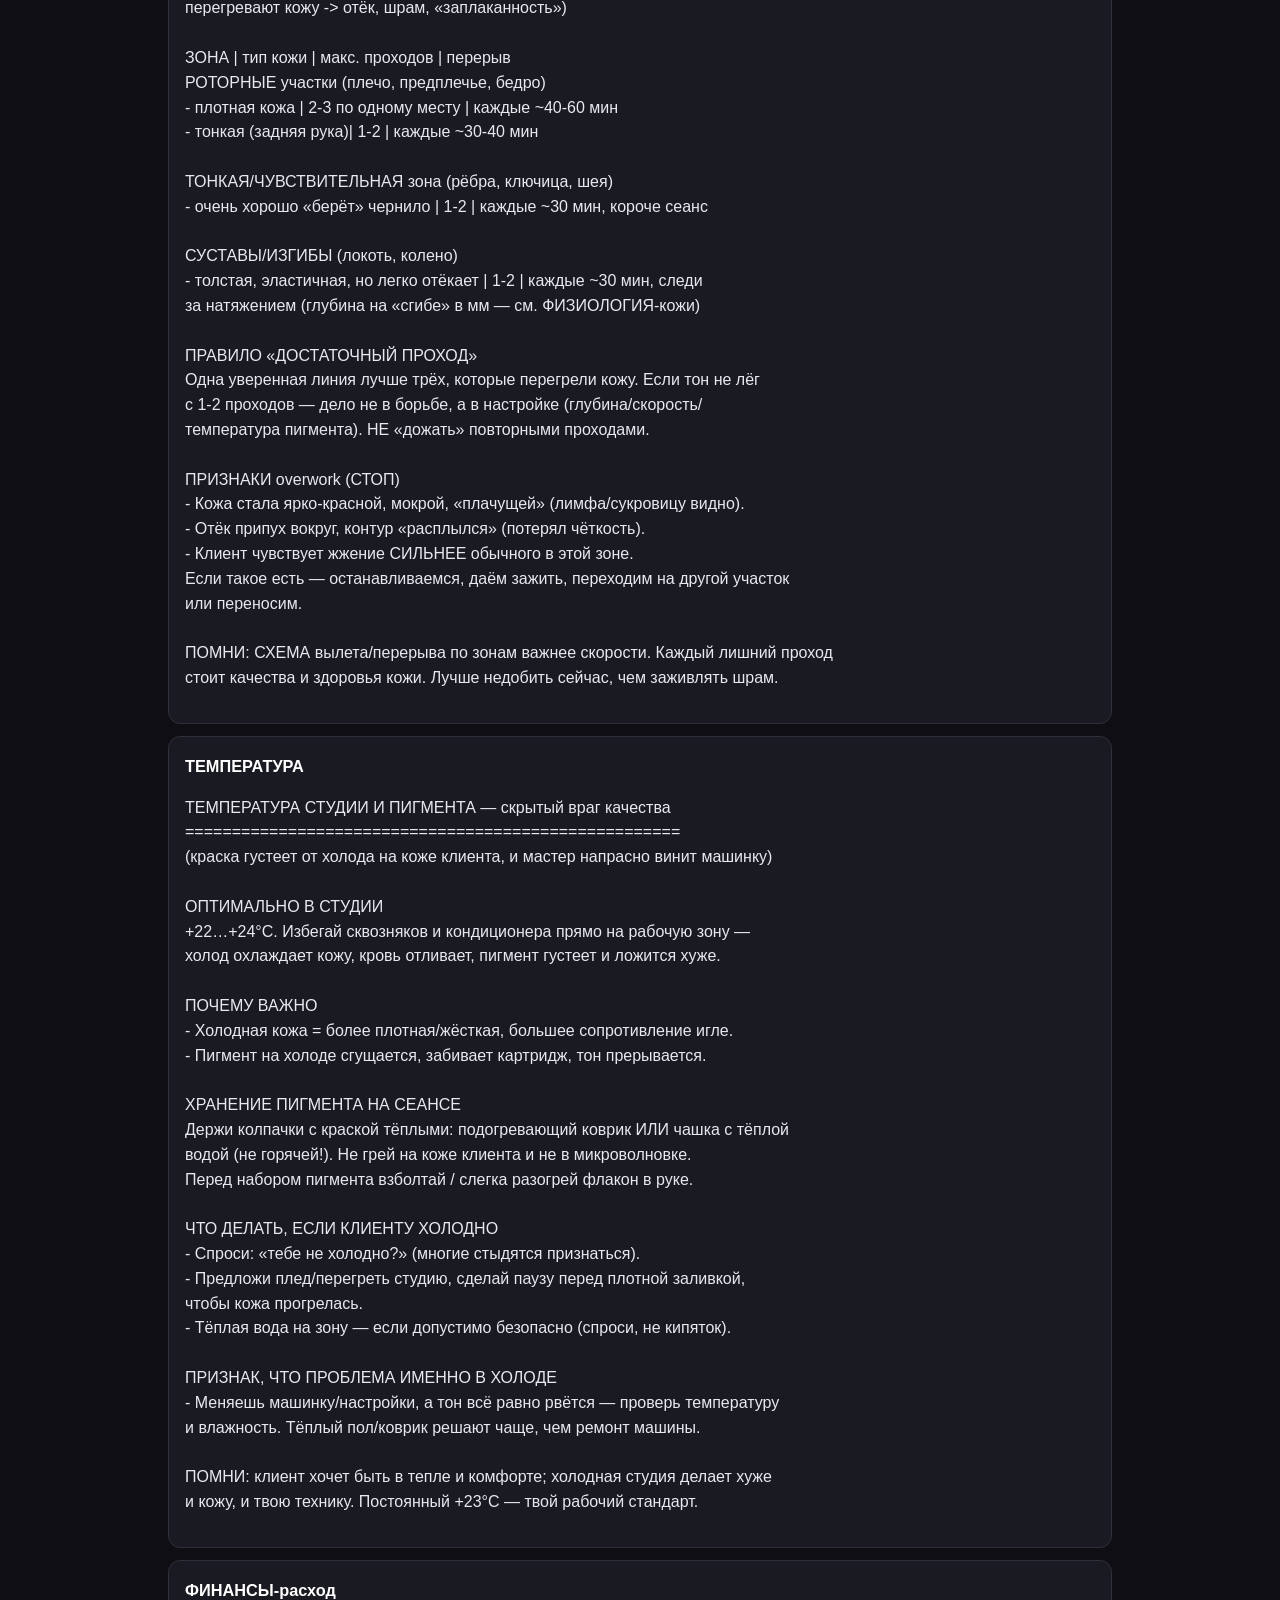
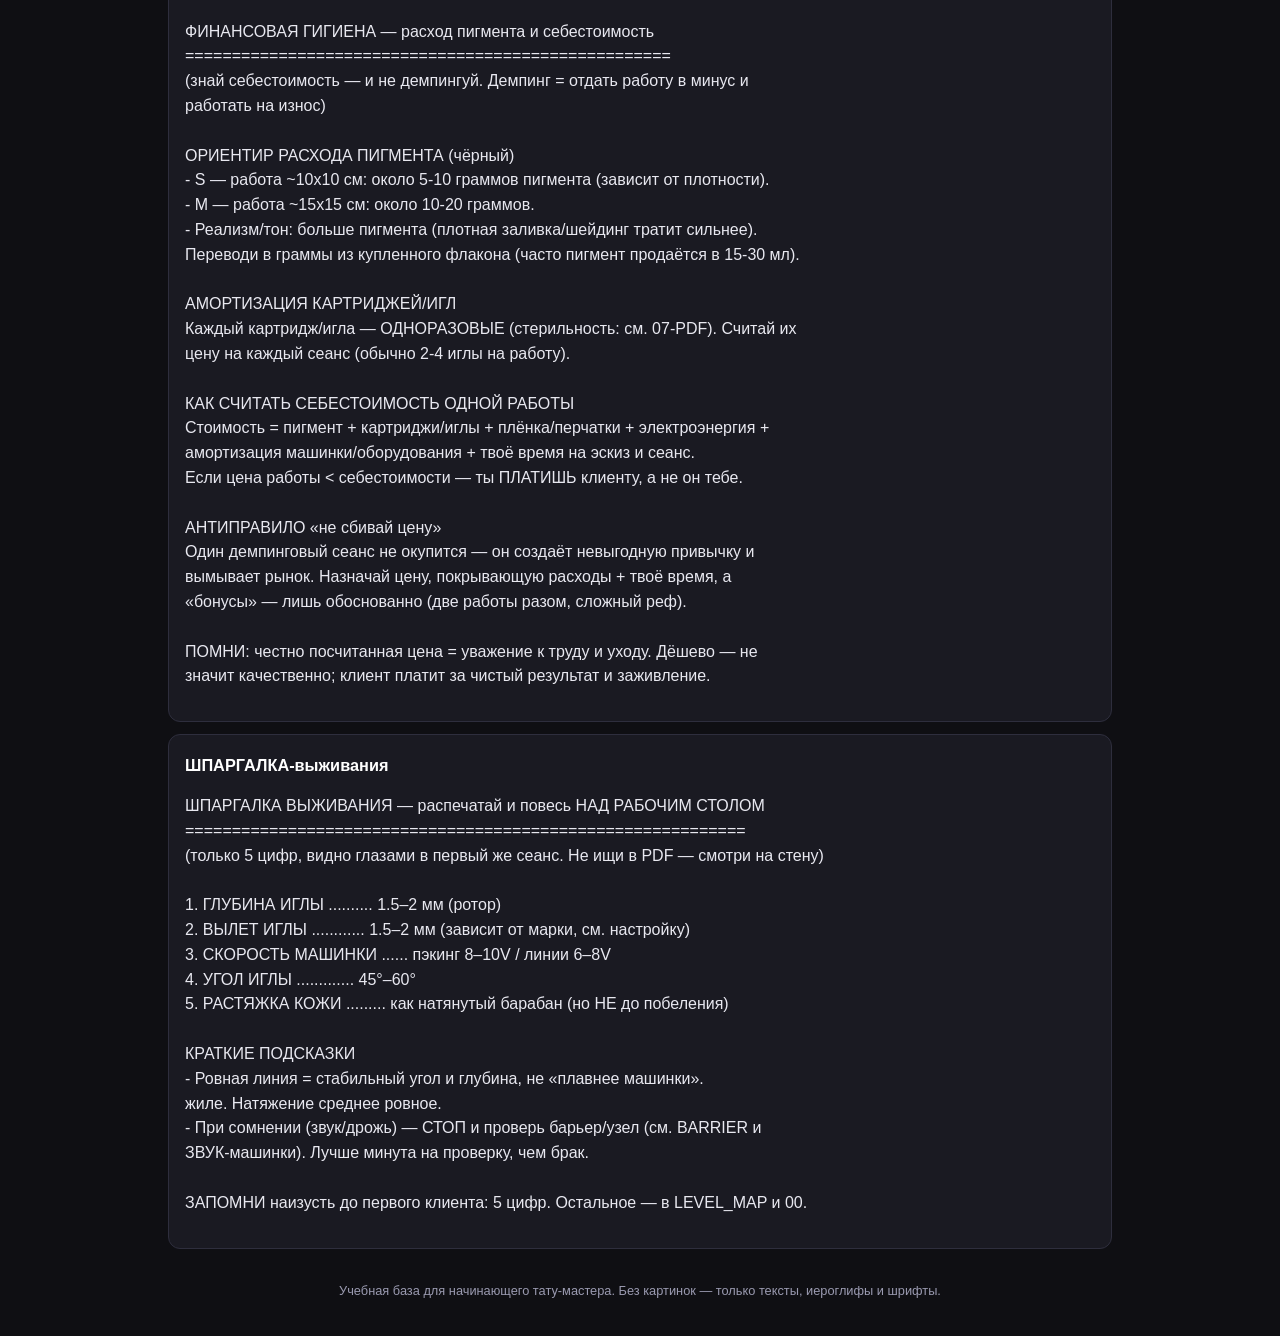
==== commit f6a28a00: "Добавлен раздел «Рецензии»: вердикты ИИ, исполнитель и соавтор" ====
--- a/beginner.html
+++ b/beginner.html
@@ -19,7 +19,8 @@
 <a href="tonal.html">Тон</a>
 <a href="refs.html">Эскизы и цвет</a>
 <a href="flash.html">Флеш-идеи</a>
-<a href="books.html">Учёба</a></nav>
+<a href="books.html">Учёба</a>
+<a href="reviews.html">Рецензии</a></nav>
 </div>
 <div class="wrap">
 <h1>Практика новичку</h1>
